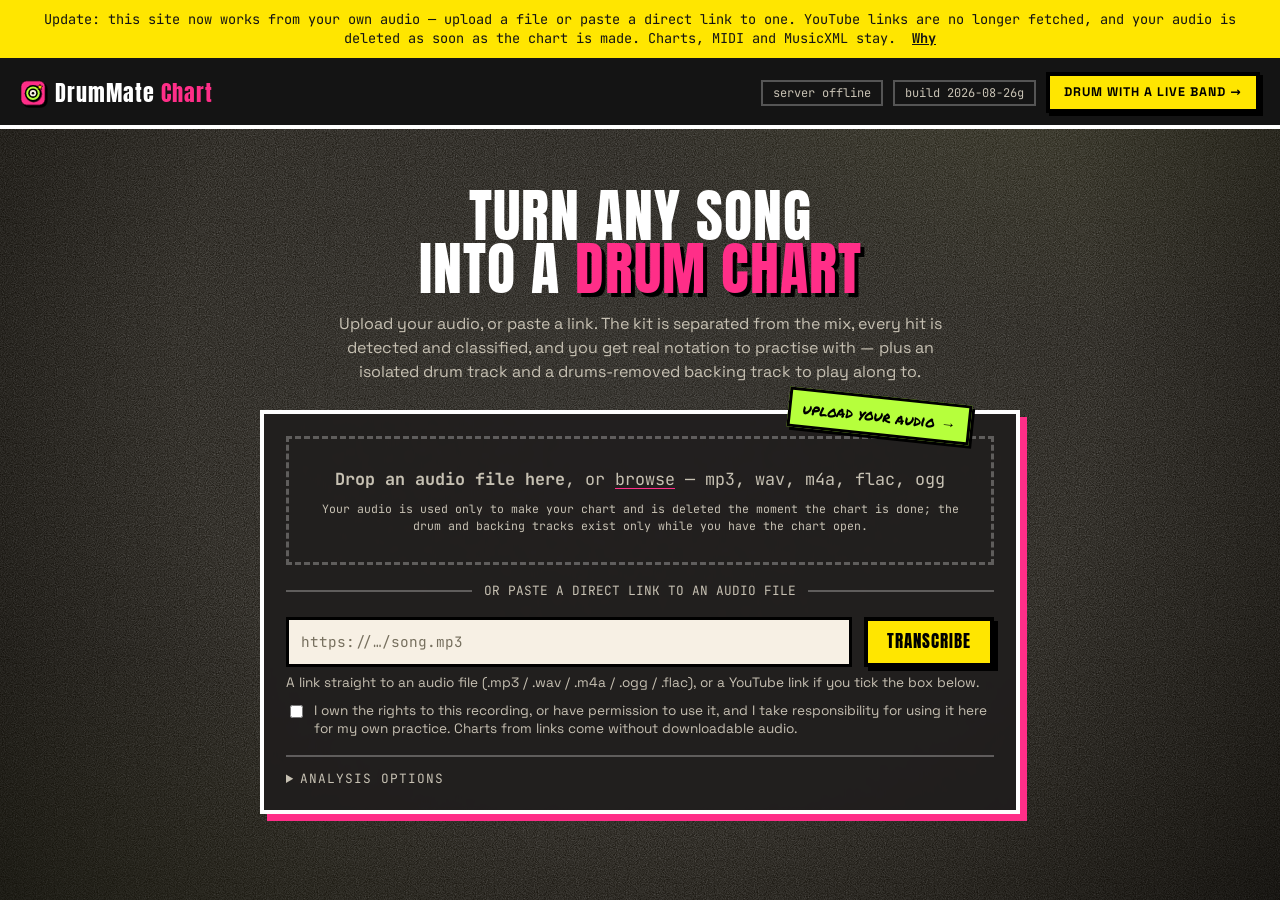
==== frontend/index.html @ 7ae33050 "YouTube links behind a rights statement (recorded on the job); link charts remain chart-only, delete" ====
<!doctype html>
<html lang="en">
<head>
<meta charset="utf-8">
<meta name="viewport" content="width=device-width, initial-scale=1">
<title>DrumMate Chart</title>
<link rel="stylesheet" href="fonts.css">
<link rel="stylesheet" href="style.css">
<link rel="icon" href="logo.svg" type="image/svg+xml">
</head>
<body>

<div id="notice" class="notice hidden" role="status"><span id="notice-text"></span> <a id="notice-link" class="hidden" href="#"></a></div>
<header class="topbar">
  <a class="brand" href="https://drummate.app/?utm_source=chart&utm_medium=app&utm_campaign=brand" target="_blank" rel="noopener" title="DrumMate — you drum, the band follows">
    <img src="logo.svg" alt="" class="logo"><span>DrumMate <em>Chart</em></span></a>
  <div class="topbar-right">
    <span id="engine" class="pill pill-muted" title="Separation engine">checking…</span>
    <span id="build" class="pill pill-muted" title="App build"></span>
    <button id="btn-new" class="ghost hidden">New transcription</button>
    <a class="nav-cta" href="https://drummate.app/?utm_source=chart&utm_medium=app&utm_campaign=nav" target="_blank" rel="noopener">Drum with a live band &rarr;</a>
  </div>
</header>

<!-- ─── setup ─────────────────────────────────────────────────────────── -->
<section id="view-setup" class="view">
  <div class="hero">
    <h1>Turn any song<br>into a <span class="hl">drum chart</span></h1>
    <p class="sub">Upload your audio, or paste a link. The kit is separated from the mix, every hit is
       detected and classified, and you get real notation to practise with — plus an
       isolated drum track and a drums-removed backing track to play along to.</p>
  </div>

  <div class="card">
    <span class="sticker">upload your audio &rarr;</span>
    <label class="filedrop filedrop-main" id="filedrop">
      <input id="file" type="file" accept="audio/*,video/*" hidden>
      <span><b>Drop an audio file here</b>, or <u>browse</u> &mdash; mp3, wav, m4a, flac, ogg</span>
      <small class="muted">Your audio is used only to make your chart and is deleted the moment the chart is done; the drum and backing tracks exist only while you have the chart open.</small>
    </label>

    <div class="or"><span>or paste a direct link to an audio file</span></div>
    <div class="row" id="link-row">
      <input id="url" type="url" spellcheck="false"
             placeholder="https://…/song.mp3" autocomplete="off">
      <button id="btn-go" class="primary">Transcribe</button>
    </div>
    <p class="small muted" id="link-note">A link straight to an audio file (.mp3 / .wav / .m4a / .ogg / .flac), or a YouTube link if you tick the box below.</p>
    <label class="rights small" id="rights-row"><input type="checkbox" id="rights"> I own the rights to this recording, or have permission to use it, and I take responsibility for using it here for my own practice. Charts from links come without downloadable audio.</label>

    <details class="opts">
      <summary>Analysis options</summary>
      <div class="grid">
        <label>Start <input id="opt-start" type="text" placeholder="0:00" inputmode="numeric"></label>
        <label>End <input id="opt-end" type="text" placeholder="e.g. 1:30"></label>
        <label>Time signature
          <select id="opt-meter">
            <option value="4">4/4</option><option value="3">3/4</option>
            <option value="2">2/4</option><option value="5">5/4</option>
            <option value="6">6/4</option><option value="7">7/4</option>
          </select>
        </label>
        <label>Tempo <input id="opt-tempo" type="number" min="30" max="300" placeholder="auto"></label>
        <label>Finest note
          <select id="opt-subdiv">
            <option value="2">8th notes</option>
            <option value="4" selected>16th notes</option>
            <option value="8">32nd notes</option>
          </select>
        </label>
        <label>Sensitivity
          <input id="opt-sens" type="range" min="0.4" max="2" step="0.1" value="1">
          <output id="opt-sens-out">1.0</output>
        </label>
        <label>Hit detection
          <select id="opt-detector">
            <option value="auto" selected>Neural kit split (accurate, slower)</option>
            <option value="spectral">Fast spectral</option>
          </select>
        </label>
        <label>Timing grid
          <select id="opt-grid">
            <option value="auto" selected>Follow the performance</option>
            <option value="lock">Lock to steady BPM</option>
          </select>
        </label>
        <label>Drum separation
          <select id="opt-sep">
            <option value="htdemucs" selected>Demucs (recommended)</option>
            <option value="htdemucs_ft">Demucs fine-tuned (best \u2014 ~4\u00d7 slower)</option>
            <option value="hpss">Fast (percussive filter)</option>
            <option value="none">None (already drums only)</option>
          </select>
        </label>
        <label class="check"><input id="opt-toms" type="checkbox" checked> Detect toms</label>
        <label class="check"><input id="opt-cym" type="checkbox" checked> Tell cymbals apart</label>
        <label class="check"><input id="opt-triplets" type="checkbox" checked> Allow triplets</label>
        <label class="check"><input id="opt-swing" type="checkbox" checked> Detect swing</label>
      </div>
    </details>
    <p id="setup-error" class="error hidden"></p>
  </div>
</section>

<!-- ─── progress ──────────────────────────────────────────────────────── -->
<section id="view-progress" class="view hidden">
  <div class="card progress-card">
    <h2 id="prog-title">Working on it</h2>
    <div class="bar"><div id="prog-fill"></div></div>
    <div class="prog-meta"><span><span class="beat"></span><span id="prog-pct">0%</span></span><span id="prog-elapsed">0:00 elapsed</span></div>
    <p id="prog-msg" class="muted">Starting…</p>
    <ol id="prog-steps" class="steps">
      <li data-at="0.10">Fetch the audio</li>
      <li data-at="0.45">Separate the drums from the mix</li>
      <li data-at="0.56">Find the tempo and the beat</li>
      <li data-at="0.79">Detect and identify every hit</li>
      <li data-at="0.92">Quantise and engrave the chart</li>
    </ol>
    <button id="btn-cancel" class="ghost">Cancel</button>
  </div>

  <aside class="wait-ad" id="wait-ad" aria-label="While you wait">
    <span class="wait-ad-tag">meanwhile&hellip;</span>
    <div class="wait-ad-body">
      <div class="wait-ad-screen">
        <video id="wait-ad-video" loop playsinline preload="none" aria-label="DrumMate demo reel"></video>
        <button id="wait-ad-mute" class="wait-ad-mute" type="button" aria-pressed="false" title="Toggle sound">&#128266; sound on</button>
      </div>
      <div class="wait-ad-copy">
        <div class="wait-ad-kicker">Meet DrumMate</div>
        <h3 id="wait-ad-title">You drum, the band follows.</h3>
        <p id="wait-ad-text">A live band for your electronic kit that locks to <em>you</em> &mdash; speed up, slow down, drop a fill, and it stays right with you.</p>
        <a class="primary wait-ad-btn" href="https://drummate.app/?utm_source=chart&utm_medium=app&utm_campaign=wait-ad" target="_blank" rel="noopener">Drum with a live band &rarr;</a>
        <div class="wait-ad-dots" id="wait-ad-dots"></div>
      </div>
    </div>
  </aside>
</section>

<!-- ─── result ────────────────────────────────────────────────────────── -->
<section id="view-score" class="view hidden">
  <div class="score-head">
    <div>
      <h2 id="s-title">—</h2>
      <div class="badges">
        <span class="pill tempo-pill"><span id="s-tempo"></span>
          <button id="btn-half" class="tiny" title="Re-spell in half time">½×</button>
          <button id="btn-double" class="tiny" title="Re-spell in double time">2×</button>
          <input id="tempo-in" type="number" min="30" max="300" step="0.1" title="Set the tempo the chart is written at">
          <button id="btn-regrid" class="tiny">set</button>
        </span>
        <span class="pill" id="s-meter"></span>
        <span class="pill" id="s-swing"></span>
        <span class="pill pill-muted" id="s-kit"></span>
        <a class="pill pill-link" id="s-source" target="_blank" rel="noopener">source ↗</a>
        <span class="pill stale hidden" id="s-stale">older engine — re-transcribe for an accurate grid</span>
      </div>
    </div>
    <div class="downloads">
      <a id="dl-ch" class="ghost" download>Clone Hero</a>
      <a id="dl-midi" class="ghost" download>MIDI</a>
      <a id="dl-xml" class="ghost" download>MusicXML</a>
      <a id="dl-drums" class="ghost hidden" download>Drums only (MP3)</a>
      <a id="dl-drumless" class="ghost hidden" download>Drumless (MP3)</a>

      <button id="btn-print" class="ghost">Print</button>
    </div>
  </div>

  <div class="transport">
    <button id="btn-play" class="primary play">▶</button>
    <div class="track-select" id="track-select">
      <button data-src="youtube" class="seg">Original</button>
      <button data-src="drums" class="seg active">Drums only</button>
      <button data-src="backing" class="seg">Backing (no drums)</button>
      <button data-src="click" class="seg">Notation</button>
    </div>
    <label class="tspeed">Speed
      <input id="speed" type="range" min="0.4" max="1.25" step="0.05" value="1">
      <output id="speed-out">1.00×</output>
    </label>
    <label class="check"><input id="opt-met" type="checkbox"> Click</label>
    <label class="check" title="Play the written chart on top of the audio — mismatches become audible"><input id="opt-hear" type="checkbox"> Hear chart</label>
    <label class="check"><input id="opt-follow" type="checkbox" checked> Follow</label>
    <div class="loopbox">
      <button id="btn-loop" class="ghost small" title="Tap, then tap the first and last bar to loop">Loop</button>
      <span id="loop-label" class="muted">off</span>
      <button id="btn-loop-clear" class="ghost small">Clear</button>
    </div>
    <span id="clock" class="clock">0:00</span>
  </div>

  <div id="yt-wrap" class="yt-wrap hidden"><div id="yt-player"></div></div>
  <audio id="audio" preload="auto"></audio>

  <div class="editbar">
    <label class="check"><input id="opt-teach" type="checkbox"> <b>Teach me</b></label>
    <label class="check"><input id="opt-simple" type="checkbox"> <b>Simple</b></label>
    <label class="check"><input id="opt-key" type="checkbox" checked> Key</label>
    <label class="tspeed">Detail
      <input id="detail" type="range" min="30" max="100" step="5" value="100">
      <output id="detail-out">100%</output>
    </label>
    <span id="bar-count" class="pill pill-muted"></span>
    <label class="check"><input id="opt-edit" type="checkbox"> Edit mode</label>
    <div id="palette" class="palette hidden"></div>
    <span class="muted small" id="edit-hint"></span>
  </div>

  <div id="lesson" class="lesson hidden"></div>

  <div id="score" class="score"></div>
  <aside class="promo">
    <div class="promo-text">
      <b>Got the groove? Now drum with a band.</b>
      <span>DrumMate turns your electronic kit into a live band that follows <em>you</em> &mdash; speed up, slow down, drop a fill, the band stays with you.</span>
    </div>
    <a class="primary promo-btn" href="https://drummate.app/?utm_source=chart&utm_medium=app&utm_campaign=chart-footer" target="_blank" rel="noopener">Try DrumMate &rarr;</a>
  </aside>
  <p class="footnote muted small"><a href="terms.html">Terms &amp; takedown</a> &middot; 
    <b>Loop:</b> press <b>Loop</b>, then tap the first bar and the last bar (works with a
    mouse or a finger). Shortcut: click a bar, then shift-click the last one. The looped
    bars turn yellow. <b>Simple</b> reduces the
    chart to a plain kick / snare / hi-hat groove on an 8th-note grid — ideal for learning
    the song before tackling the full part. <b>Detail</b> hides the quietest hits when a
    chart comes out too busy. Both change what you see and print, not the MIDI. Automatic transcription is a starting point: turn on Edit mode to fix
    anything it misheard.
  </p>
</section>

<script src="vendor/vexflow.js"></script>
<script src="app.js"></script>
</body>
</html>
---- frontend/fonts.css ----
/* Anton 400 latin-ext */
@font-face {
  font-family: 'Anton';
  font-style: normal;
  font-weight: 400;
  font-display: swap;
  src: url(fonts/Anton-400-latin-ext.woff2) format('woff2');
  unicode-range: U+0100-02BA, U+02BD-02C5, U+02C7-02CC, U+02CE-02D7, U+02DD-02FF, U+0304, U+0308, U+0329, U+1D00-1DBF, U+1E00-1E9F, U+1EF2-1EFF, U+2020, U+20A0-20AB, U+20AD-20C0, U+2113, U+2C60-2C7F, U+A720-A7FF;
}
/* Anton 400 latin */
@font-face {
  font-family: 'Anton';
  font-style: normal;
  font-weight: 400;
  font-display: swap;
  src: url(fonts/Anton-400-latin.woff2) format('woff2');
  unicode-range: U+0000-00FF, U+0131, U+0152-0153, U+02BB-02BC, U+02C6, U+02DA, U+02DC, U+0304, U+0308, U+0329, U+2000-206F, U+20AC, U+2122, U+2191, U+2193, U+2212, U+2215, U+FEFF, U+FFFD;
}
/* JetBrainsMono 400 latin */
@font-face {
  font-family: 'JetBrains Mono';
  font-style: normal;
  font-weight: 400;
  font-display: swap;
  src: url(fonts/JetBrainsMono-400-latin.woff2) format('woff2');
  unicode-range: U+0000-00FF, U+0131, U+0152-0153, U+02BB-02BC, U+02C6, U+02DA, U+02DC, U+0304, U+0308, U+0329, U+2000-206F, U+20AC, U+2122, U+2191, U+2193, U+2212, U+2215, U+FEFF, U+FFFD;
}
/* JetBrainsMono 700 latin */
@font-face {
  font-family: 'JetBrains Mono';
  font-style: normal;
  font-weight: 700;
  font-display: swap;
  src: url(fonts/JetBrainsMono-700-latin.woff2) format('woff2');
  unicode-range: U+0000-00FF, U+0131, U+0152-0153, U+02BB-02BC, U+02C6, U+02DA, U+02DC, U+0304, U+0308, U+0329, U+2000-206F, U+20AC, U+2122, U+2191, U+2193, U+2212, U+2215, U+FEFF, U+FFFD;
}
/* PermanentMarker 400 latin */
@font-face {
  font-family: 'Permanent Marker';
  font-style: normal;
  font-weight: 400;
  font-display: swap;
  src: url(fonts/PermanentMarker-400-latin.woff2) format('woff2');
  unicode-range: U+0000-00FF, U+0131, U+0152-0153, U+02BB-02BC, U+02C6, U+02DA, U+02DC, U+0304, U+0308, U+0329, U+2000-206F, U+20AC, U+2122, U+2191, U+2193, U+2212, U+2215, U+FEFF, U+FFFD;
}
/* SpaceGrotesk 400 latin-ext */
@font-face {
  font-family: 'Space Grotesk';
  font-style: normal;
  font-weight: 400;
  font-display: swap;
  src: url(fonts/SpaceGrotesk-400-latin-ext.woff2) format('woff2');
  unicode-range: U+0100-02BA, U+02BD-02C5, U+02C7-02CC, U+02CE-02D7, U+02DD-02FF, U+0304, U+0308, U+0329, U+1D00-1DBF, U+1E00-1E9F, U+1EF2-1EFF, U+2020, U+20A0-20AB, U+20AD-20C0, U+2113, U+2C60-2C7F, U+A720-A7FF;
}
/* SpaceGrotesk 400 latin */
@font-face {
  font-family: 'Space Grotesk';
  font-style: normal;
  font-weight: 400;
  font-display: swap;
  src: url(fonts/SpaceGrotesk-400-latin.woff2) format('woff2');
  unicode-range: U+0000-00FF, U+0131, U+0152-0153, U+02BB-02BC, U+02C6, U+02DA, U+02DC, U+0304, U+0308, U+0329, U+2000-206F, U+20AC, U+2122, U+2191, U+2193, U+2212, U+2215, U+FEFF, U+FFFD;
}
/* SpaceGrotesk 500 latin */
@font-face {
  font-family: 'Space Grotesk';
  font-style: normal;
  font-weight: 500;
  font-display: swap;
  src: url(fonts/SpaceGrotesk-500-latin.woff2) format('woff2');
  unicode-range: U+0000-00FF, U+0131, U+0152-0153, U+02BB-02BC, U+02C6, U+02DA, U+02DC, U+0304, U+0308, U+0329, U+2000-206F, U+20AC, U+2122, U+2191, U+2193, U+2212, U+2215, U+FEFF, U+FFFD;
}
/* SpaceGrotesk 700 latin */
@font-face {
  font-family: 'Space Grotesk';
  font-style: normal;
  font-weight: 700;
  font-display: swap;
  src: url(fonts/SpaceGrotesk-700-latin.woff2) format('woff2');
  unicode-range: U+0000-00FF, U+0131, U+0152-0153, U+02BB-02BC, U+02C6, U+02DA, U+02DC, U+0304, U+0308, U+0329, U+2000-206F, U+20AC, U+2122, U+2191, U+2193, U+2212, U+2215, U+FEFF, U+FFFD;
}
---- frontend/style.css ----
/* ============================================================
   DRUMMATE CHART — retro pop-punk neubrutalism (family skin)
   ============================================================ */
:root{
  --bg:     #141414;
  --panel:  rgba(31,29,28,.86);
  --paper:  #f7f0e4;
  --ink:    #000;
  --pink:   #ff2e88;
  --yellow: #ffe600;
  --red:    #ff2b2b;
  --lime:   #b6ff3c;
  --white:  #ffffff;
  --muted:  #c7c1b3;
  --line:   rgba(255,255,255,.28);

  --border:    4px solid #000;
  --border-w:  4px solid var(--white);
  --border-w2: 2px solid var(--white);
  --shadow:       7px 7px 0 #000;
  --shadow-pink:  7px 7px 0 var(--pink);
  --shadow-sm:    4px 4px 0 #000;
  --shadow-xs:    3px 3px 0 #000;

  --f-display: "Anton", Impact, sans-serif;
  --f-marker:  "Permanent Marker", cursive;
  --f-body:    "Space Grotesk", system-ui, sans-serif;
  --f-mono:    "JetBrains Mono", monospace;
}
*{box-sizing:border-box}
html,body{margin:0;padding:0}
body{
  position:relative;
  background:var(--bg); color:var(--white);
  font:15px/1.5 var(--f-body);
  -webkit-font-smoothing:antialiased;
  overflow-x:hidden;
}
/* dirty concrete backdrop + film grain, straight from the mothership */
body::before{
  content:""; position:fixed; inset:-10%; z-index:-2;
  background:
    radial-gradient(58% 55% at 80% 6%,  rgba(150,160,70,.16), transparent 60%),
    radial-gradient(55% 50% at 10% 98%, rgba(110,120,50,.12), transparent 60%),
    radial-gradient(120% 120% at 50% 45%, #1c1913 0%, #141008 45%, #080705 100%);
}
body::after{
  content:""; position:fixed; inset:0; z-index:-2; pointer-events:none;
  background-image:
    radial-gradient(circle at 50% 40%, transparent 55%, rgba(0,0,0,.55) 100%),
    url("data:image/svg+xml,%3Csvg xmlns='http://www.w3.org/2000/svg' width='220' height='220'%3E%3Cfilter id='n'%3E%3CfeTurbulence type='fractalNoise' baseFrequency='0.9' numOctaves='3' stitchTiles='stitch'/%3E%3CfeColorMatrix type='saturate' values='0'/%3E%3C/filter%3E%3Crect width='100%25' height='100%25' filter='url(%23n)' opacity='0.5'/%3E%3C/svg%3E");
  background-size:100% 100%, 220px 220px;
  opacity:.75;
}
.hidden{display:none !important}
h1,h2{margin:0 0 .3em}
h1{
  font-family:var(--f-display); font-weight:400;
  font-size:clamp(2.2rem,6vw,3.6rem);
  line-height:.92; letter-spacing:1px; text-transform:uppercase;
}
h1 .hl{color:var(--pink); text-shadow:4px 4px 0 #000}
h2{font-family:var(--f-display); font-weight:400; font-size:1.5rem; letter-spacing:1px; text-transform:uppercase}
.muted{color:var(--muted)} .small{font-size:.85rem}
u{text-decoration-color:var(--pink); text-underline-offset:3px}
::selection{background:var(--pink); color:#fff}

/* ── nav ────────────────────────────────────────────────── */
.topbar{
  display:flex; align-items:center; justify-content:space-between;
  padding:.7rem 1.25rem; position:sticky; top:0; z-index:60;
  background:var(--bg); border-bottom:var(--border-w);
}
.brand{display:flex; align-items:center; gap:.6rem; text-decoration:none; color:inherit}
.brand:hover em{text-decoration:underline; text-decoration-thickness:3px}
.brand .logo{width:1.6rem; height:1.6rem; display:block; filter:drop-shadow(2px 2px 0 #000)}
.brand span{font-family:var(--f-display); font-size:1.4rem; letter-spacing:1px}
.brand em{color:var(--pink); font-style:normal}
.topbar-right{display:flex; align-items:center; gap:10px}

.nav-cta{background:var(--yellow); color:#000; border:var(--border); box-shadow:var(--shadow-xs);
  padding:.45rem .9rem; font-weight:700; text-transform:uppercase; font-size:.78rem; letter-spacing:1px;
  text-decoration:none; white-space:nowrap; transition:transform .1s, box-shadow .1s}
.nav-cta:hover{transform:translate(-2px,-2px); box-shadow:6px 6px 0 #000}
.promo{display:flex; align-items:center; justify-content:space-between; gap:16px; flex-wrap:wrap;
  margin:22px 0 6px; padding:16px 18px; background:var(--panel); border:var(--border-w); box-shadow:var(--shadow-pink)}
.promo-text{display:flex; flex-direction:column; gap:3px}
.promo-text b{font-family:var(--f-display); font-weight:400; font-size:1.25rem; letter-spacing:1px; text-transform:uppercase}
.promo-text span{color:var(--muted)} .promo-text em{color:var(--pink); font-style:normal}
.promo-btn{text-decoration:none; display:inline-block}
@media (max-width:720px){ .nav-cta{display:none} }
@media print{ .promo,.nav-cta{display:none !important} }

/* ── controls ───────────────────────────────────────────── */
button,.ghost,select,input,a.ghost{font:inherit; color:inherit}
button{cursor:pointer; border:3px solid #000; background:var(--white); color:#000;
  box-shadow:var(--shadow-xs); padding:8px 14px; border-radius:0;
  font-family:var(--f-body); font-weight:700;
  transition:transform .08s, box-shadow .08s}
button:hover{transform:translate(-2px,-2px); box-shadow:5px 5px 0 #000}
button:active{transform:translate(2px,2px); box-shadow:1px 1px 0 #000}
button:disabled{opacity:.45; cursor:not-allowed; transform:none; box-shadow:var(--shadow-xs)}
.primary{
  background:var(--yellow); color:#000; border:var(--border); box-shadow:var(--shadow-sm);
  font-family:var(--f-display); font-weight:400; letter-spacing:1px;
  text-transform:uppercase; font-size:1.05rem; padding:.55rem 1.2rem;
}
.primary:hover{transform:translate(-3px,-3px); box-shadow:7px 7px 0 #000}
.ghost{
  background:transparent; color:var(--white); text-decoration:none;
  display:inline-flex; align-items:center; padding:7px 12px;
  border:var(--border-w2); box-shadow:none; font-weight:700;
  text-transform:uppercase; font-size:.8rem; letter-spacing:1px;
}
.ghost:hover{background:var(--pink); border-color:var(--pink); color:#fff; transform:none; box-shadow:var(--shadow-xs)}
.ghost.small{padding:4px 9px; font-size:.72rem}
input[type=text],input[type=url],input[type=number],select{
  background:var(--paper); border:3px solid #000; color:#000;
  border-radius:0; padding:10px 12px; width:100%;
  font-family:var(--f-mono); font-size:.9rem;
}
input:focus,select:focus{outline:3px solid var(--pink); outline-offset:0}
input::placeholder{color:#77705f}
input[type=range]{accent-color:var(--pink); width:100%}
.check{display:flex; align-items:center; gap:7px; white-space:nowrap}
.check input{accent-color:var(--pink); width:auto; transform:scale(1.15)}

/* ── layout ─────────────────────────────────────────────── */
.view{max-width:1180px; margin:0 auto; padding:26px 18px 60px}
.hero{text-align:center; margin:34px 0 26px}
.hero .sub{max-width:640px; margin:.8rem auto 0; color:var(--muted); font-size:1rem}
.card{
  position:relative;
  background:var(--panel); border:var(--border-w); box-shadow:var(--shadow-pink);
  backdrop-filter:blur(3px); -webkit-backdrop-filter:blur(3px);
  padding:22px; max-width:760px; margin:0 auto;
}
.card .sticker{
  position:absolute; top:-1.1rem; right:6%; transform:rotate(6deg);
  font-family:var(--f-marker); font-size:.95rem; color:#000;
  background:var(--lime); border:3px solid #000; box-shadow:var(--shadow-xs);
  padding:.35rem .7rem; pointer-events:none;
}
.row{display:flex; gap:12px}
.row input{flex:1}
.or{display:flex; align-items:center; gap:12px; margin:16px 0;
  color:var(--muted); font-family:var(--f-mono); font-size:.8rem; text-transform:uppercase}
.or::before,.or::after{content:""; flex:1; height:2px; background:var(--line)}
.filedrop{display:block; text-align:center; padding:20px; border:3px dashed var(--line);
  color:var(--muted); cursor:pointer; font-family:var(--f-mono); font-size:.85rem}
.filedrop:hover,.filedrop.drag{border-color:var(--pink); color:var(--white); border-style:solid}
.opts{margin-top:16px; border-top:2px solid var(--line); padding-top:12px}
.opts summary{cursor:pointer; color:var(--muted); font-family:var(--f-mono);
  text-transform:uppercase; font-size:.8rem; letter-spacing:1px}
.grid{display:grid; grid-template-columns:repeat(auto-fit,minmax(180px,1fr));
  gap:12px; margin-top:14px}
.grid label{display:flex; flex-direction:column; gap:5px; font-size:.8rem;
  color:var(--muted); font-family:var(--f-mono); text-transform:uppercase}
.grid label.check{flex-direction:row; align-items:center}
.error{color:var(--red); font-weight:700; margin:14px 0 0}

/* ── progress ───────────────────────────────────────────── */
.progress-card{max-width:560px; text-align:center}
.bar{height:18px; background:#000; border:3px solid #000; overflow:hidden; margin:16px 0 10px}
#prog-fill{height:100%; width:0; background:var(--yellow);
  background-image:repeating-linear-gradient(-45deg, transparent 0 10px, rgba(0,0,0,.15) 10px 20px);
  background-size:28px 28px; animation:barber 1.1s linear infinite;
  transition:width .6s ease}
@keyframes barber{ from{background-position:0 0} to{background-position:28px 0} }
.prog-meta{display:flex; justify-content:space-between; font-family:var(--f-mono); font-size:.75rem; color:var(--muted); margin-top:-4px}
.prog-meta .beat{display:inline-block; width:.55em; height:.55em; border-radius:50%; background:var(--lime); margin-right:.4em; animation:pulse 1s ease-in-out infinite}
@keyframes pulse{ 0%,100%{opacity:.25} 50%{opacity:1} }
#prog-msg{font-family:var(--f-mono)}
.steps{list-style:none; padding:0; margin:18px 0; text-align:left;
  font-family:var(--f-mono); font-size:.85rem}
.steps li{padding:6px 0 6px 26px; position:relative; color:var(--muted)}
.steps li::before{content:"○"; position:absolute; left:6px}
.steps li.done{color:var(--white)} .steps li.done::before{content:"●"; color:var(--lime)}
.steps li.active{color:var(--pink)} .steps li.active::before{content:"◐"; color:var(--pink)}

.wait-ad{position:relative; max-width:760px; margin:26px auto 0; background:var(--panel);
  border:var(--border-w); box-shadow:var(--shadow-pink); padding:18px 20px 16px;
  backdrop-filter:blur(3px); -webkit-backdrop-filter:blur(3px)}
.wait-ad-tag{position:absolute; top:-1rem; left:5%; transform:rotate(-4deg);
  font-family:var(--f-marker); font-size:.95rem; color:#000; background:var(--yellow);
  border:3px solid #000; box-shadow:var(--shadow-xs); padding:.3rem .7rem}
.wait-ad-body{display:flex; gap:18px; align-items:center; flex-wrap:wrap}
.wait-ad-screen{position:relative; width:280px; max-width:100%}
.wait-ad-screen video{width:100%; max-width:100%; aspect-ratio:16/9; background:#000;
  border:3px solid #000; box-shadow:var(--shadow-xs); flex:none}
.wait-ad-copy{flex:1; min-width:260px}
.wait-ad-kicker{font-family:var(--f-mono); font-size:.72rem; text-transform:uppercase; letter-spacing:.1em; color:var(--pink)}
.wait-ad h3{margin:.15rem 0 .35rem; font-family:var(--f-display); font-weight:400; font-size:1.55rem;
  letter-spacing:1px; text-transform:uppercase; line-height:1; min-height:2.1em}
.wait-ad p{margin:0 0 .8rem; color:var(--muted); min-height:3.1em}
.wait-ad p em{color:var(--white); font-style:normal}
.wait-ad-btn{text-decoration:none; display:inline-block}
.wait-ad-dots{margin-top:10px; display:flex; gap:6px}
.wait-ad-dots i{width:8px; height:8px; background:var(--line); display:inline-block}
.wait-ad-dots i.on{background:var(--pink)}
.wait-ad-mute{position:absolute; right:6px; bottom:6px; padding:3px 8px; font-family:var(--f-mono); font-size:.68rem;
  text-transform:uppercase; letter-spacing:.06em; background:var(--yellow); color:#141414; border:2px solid #141414;
  box-shadow:2px 2px 0 #141414; cursor:pointer}
.wait-ad-mute[aria-pressed="true"]{background:var(--panel); color:var(--white); border-color:var(--white); box-shadow:2px 2px 0 var(--white)}
@media print{ .wait-ad{display:none} }

/* ── score header ───────────────────────────────────────── */
.score-head{display:flex; justify-content:space-between; align-items:flex-start;
  gap:16px; flex-wrap:wrap; margin-bottom:14px}
.score-head h2{font-size:1.8rem; text-shadow:3px 3px 0 var(--pink)}
.badges{display:flex; gap:7px; flex-wrap:wrap; margin-top:6px}
.pill{background:transparent; border:var(--border-w2); color:var(--white);
  padding:2px 10px; font-family:var(--f-mono); font-size:.75rem}
.pill-muted{color:var(--muted); border-color:var(--line)}
.pill.stale{background:var(--red); border-color:var(--red); color:#fff}
.pill-link{text-decoration:none}
.tempo-pill{display:inline-flex; align-items:center; gap:5px; padding-right:4px}
.tempo-pill .tiny{padding:0 6px; font-size:.7rem; box-shadow:none; border-width:2px; line-height:1.4}
.tempo-pill input{width:4.6em; padding:1px 4px; font-size:.7rem; border-width:2px; background:#fff}
.pill-link:hover{background:var(--pink); border-color:var(--pink); color:#fff}
.downloads{display:flex; gap:8px}

/* ── transport ──────────────────────────────────────────── */
.transport{display:flex; align-items:center; gap:14px; flex-wrap:wrap;
  background:var(--panel); border:var(--border-w); box-shadow:var(--shadow-sm);
  backdrop-filter:blur(3px); -webkit-backdrop-filter:blur(3px);
  padding:11px 14px; position:sticky; top:66px; z-index:30}
.play{width:52px; height:44px; font-size:1.1rem; padding:0; display:grid; place-items:center;
  background:var(--pink); color:#fff; border:var(--border); box-shadow:var(--shadow-xs)}
.track-select{display:flex; border:3px solid #000; box-shadow:var(--shadow-xs); background:var(--paper)}
.seg{border:0; border-radius:0; box-shadow:none; background:transparent; padding:8px 12px;
  font-size:.78rem; font-weight:700; text-transform:uppercase; letter-spacing:.5px;
  color:#000; border-right:2px solid #000}
.seg:hover{transform:none; box-shadow:none; background:#e8e0cf}
.seg:last-child{border-right:0}
.seg.active{background:var(--pink); color:#fff}
.seg:disabled{opacity:.35}
.tspeed{display:flex; align-items:center; gap:8px; font-size:.8rem;
  font-family:var(--f-mono); color:var(--muted); min-width:190px}
.tspeed input{width:110px}
.loopbox{display:flex; align-items:center; gap:8px; font-size:.8rem; font-family:var(--f-mono)}
.clock{margin-left:auto; font-family:var(--f-mono); font-variant-numeric:tabular-nums; color:var(--muted)}
.yt-wrap{margin:12px 0; border:var(--border-w); box-shadow:var(--shadow-sm); overflow:hidden; max-width:520px}
.yt-wrap iframe{display:block; width:100%; aspect-ratio:16/9; border:0}

/* ── edit bar ───────────────────────────────────────────── */
.editbar{display:flex; align-items:center; gap:14px; flex-wrap:wrap; margin:16px 0 6px;
  font-family:var(--f-mono); font-size:.85rem}
.editbar > .check{font-weight:700}
.palette{display:flex; gap:6px; flex-wrap:wrap}
.palette button{padding:4px 11px; font-size:.75rem; font-family:var(--f-mono);
  background:var(--paper); border:2px solid #000; box-shadow:2px 2px 0 #000}
.palette button.active{background:var(--yellow); font-weight:700}

/* ── teach mode ─────────────────────────────────────────── */
.lesson{position:relative; background:var(--paper); border:var(--border);
  box-shadow:var(--shadow-pink); color:var(--ink); padding:18px 20px 16px; margin:0 0 18px}
.lesson::before{content:"TEACH"; position:absolute; top:-1rem; left:5%;
  transform:rotate(-5deg); font-family:var(--f-marker); font-size:.95rem;
  color:#000; background:var(--yellow); border:3px solid #000;
  box-shadow:var(--shadow-xs); padding:.3rem .7rem}
.lesson h3{margin:0 0 .2rem; font-family:var(--f-display); font-weight:400;
  letter-spacing:1px; text-transform:uppercase; font-size:1.15rem}
.lesson .coverage{font-family:var(--f-mono); font-size:.72rem; color:#6a6355;
  text-transform:uppercase; margin-bottom:10px}
.hand-pick{font-family:var(--f-mono); font-size:.72rem; text-transform:uppercase;
  color:#3a352b; margin:-4px 0 10px; display:flex; gap:8px; align-items:center}
.hand-pick select{width:auto; padding:2px 6px; font-size:.7rem; border-width:2px}
.lesson-steps{display:flex; flex-wrap:wrap; gap:14px; margin:8px 0 4px}
.lesson-step{box-sizing:border-box; border:2px solid #000; background:#fffdf7; box-shadow:3px 3px 0 rgba(0,0,0,.85);
  padding:8px 10px 6px}
.lesson-step .step-name{font-family:var(--f-mono); font-weight:700; font-size:.7rem;
  text-transform:uppercase; letter-spacing:.05em; margin-bottom:2px}
.lesson-step .step-hint{font-family:var(--f-mono); font-size:.65rem; color:#6a6355; margin-top:2px}
.lesson-step.playing{border-color:var(--pink); box-shadow:3px 3px 0 var(--pink)}
.step-bars{display:flex; gap:8px; align-items:flex-start}
.step-bar{position:relative}
.bar-tag{font-family:var(--f-marker); font-size:.7rem; color:#a3392c}
.playhead{position:absolute; top:16px; bottom:14px; width:2px;
  background:var(--pink); opacity:0; pointer-events:none;
  transition:opacity .15s}
.step-controls{display:flex; gap:6px; align-items:center; margin-top:4px}
.step-controls .step-play{padding:2px 12px; font-size:.85rem;
  background:var(--pink); color:#fff; border:2px solid #000; box-shadow:2px 2px 0 #000}
.step-controls select{width:auto; padding:3px 6px; font-size:.7rem; border-width:2px}
.coach{margin-top:6px; border-top:2px dashed rgba(0,0,0,.3); padding-top:5px;
  display:grid; grid-template-columns:auto 1fr; gap:0 10px; align-items:center;
  font-family:var(--f-mono); min-height:46px}
.coach-count{grid-row:1/3; font-family:var(--f-display); font-size:1.9rem;
  line-height:1; color:var(--pink); min-width:1.6em; text-align:center}
.coach-now{font-weight:700; font-size:.8rem; letter-spacing:.02em;
  white-space:nowrap; overflow:hidden; text-overflow:ellipsis; height:1.25em}
.coach-next{font-size:.65rem; color:#6a6355;
  white-space:nowrap; overflow:hidden; text-overflow:ellipsis; height:1.2em}
svg .hit-now, .hit-now *{fill:#ff2e88 !important; stroke:#ff2e88 !important}
@media print{ .coach{display:none} }
.lesson-tips{margin:12px 0 0; padding:0 0 0 1.2rem; font-size:.9rem}
.lesson-tips li{margin:.3rem 0}
.lesson-tips b{background:var(--yellow); padding:0 .25em}
@media print{ .lesson::before,.step-controls,.playhead{display:none !important} }

/* ── symbol key ─────────────────────────────────────────── */
.legend{display:flex; flex-wrap:wrap; gap:0 8px; align-items:flex-end;
  padding:6px 10px 10px; margin:0 6px 12px;
  border-bottom:2px dashed rgba(0,0,0,.3)}
.key-cell{text-align:center}
.key-cell svg{display:block}
.key-label{font-family:var(--f-mono); font-size:.6rem; letter-spacing:.02em;
  color:#3a352b; margin-top:-8px; text-transform:uppercase}

/* ── the chart: zine paper ──────────────────────────────── */
.score{background:var(--paper); border:var(--border); box-shadow:var(--shadow);
  padding:16px 8px 24px; overflow-x:auto; color:var(--ink)}
.system{position:relative; margin-bottom:6px}
.score{user-select:none; -webkit-user-select:none; -webkit-touch-callout:none; touch-action:manipulation}
button,.seg,.ghost{touch-action:manipulation; -webkit-tap-highlight-color:transparent}
#btn-loop.armed{background:var(--yellow); color:#000; border-color:var(--yellow)}
.loop-box{background:rgba(255,230,0,.22); border-top:3px solid var(--yellow); border-bottom:3px solid var(--yellow)}
.chart-ph{position:absolute; width:2px; background:var(--pink); opacity:0; pointer-events:none; z-index:5}
.system svg{display:block; margin:0 auto}
.footnote{margin-top:16px; font-family:var(--f-mono); font-size:.8rem}
.footnote b{color:var(--yellow)}

@media print{
  body::before,body::after{display:none !important}
  .topbar,.transport,.editbar,.downloads,.footnote,#yt-wrap,.badges{display:none !important}
  body{background:#fff; color:#000} .view{padding:0}
  .score{background:#fff; border:0; box-shadow:none; padding:0}
  .score-head{margin-bottom:8px}
  .score-head h2{text-shadow:none}
}
@media (max-width:720px){
  .transport{position:static} .tspeed{min-width:0}
  .card .sticker{display:none}
}

/* site notice (frontend/notice.json) */
.notice{background:var(--yellow); color:#141414; border-bottom:3px solid #141414; padding:10px 16px;
  font-family:var(--f-mono); font-size:.85rem; line-height:1.4; text-align:center}
.notice a{color:#141414; font-weight:700; margin-left:8px}
.notice.hidden{display:none}
@media print{ .notice{display:none} }

/* upload-first setup card */
.filedrop-main{padding:28px 18px; font-size:1.05rem}
.filedrop-main small{display:block; margin-top:8px; font-size:.72rem}
#link-note{margin:6px 0 0}

.rights{display:flex; gap:8px; align-items:flex-start; margin:8px 0 0; color:var(--muted); line-height:1.35; cursor:pointer}
.rights input{margin-top:3px}
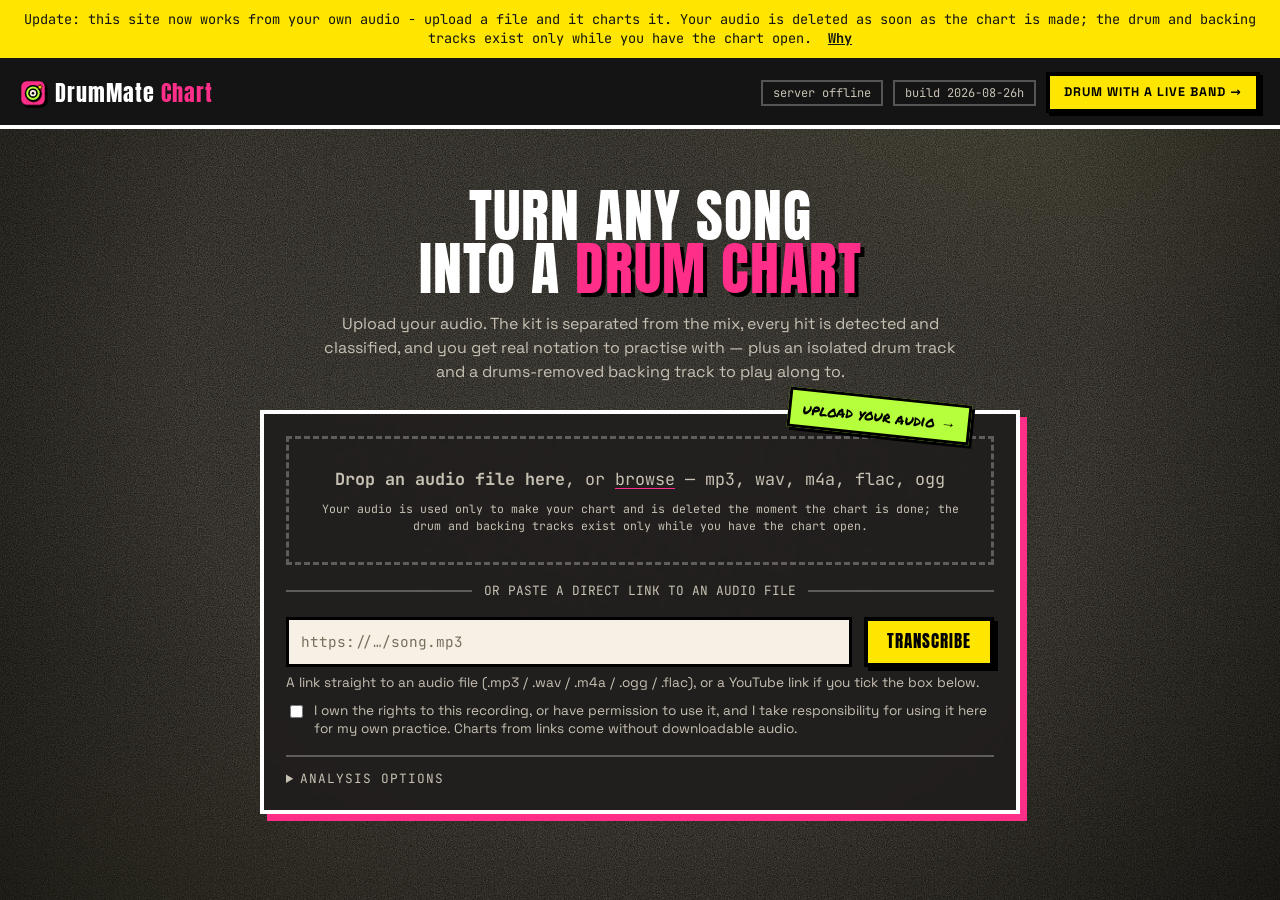
==== commit cb5f987f: "Public site is upload-only (DRUMS_LINKS=0); DrumMate attribution in MIDI/MusicXML/Clone Hero outputs" ====
--- a/frontend/index.html
+++ b/frontend/index.html
@@ -26,7 +26,7 @@
 <section id="view-setup" class="view">
   <div class="hero">
     <h1>Turn any song<br>into a <span class="hl">drum chart</span></h1>
-    <p class="sub">Upload your audio, or paste a link. The kit is separated from the mix, every hit is
+    <p class="sub">Upload your audio. The kit is separated from the mix, every hit is
        detected and classified, and you get real notation to practise with — plus an
        isolated drum track and a drums-removed backing track to play along to.</p>
   </div>
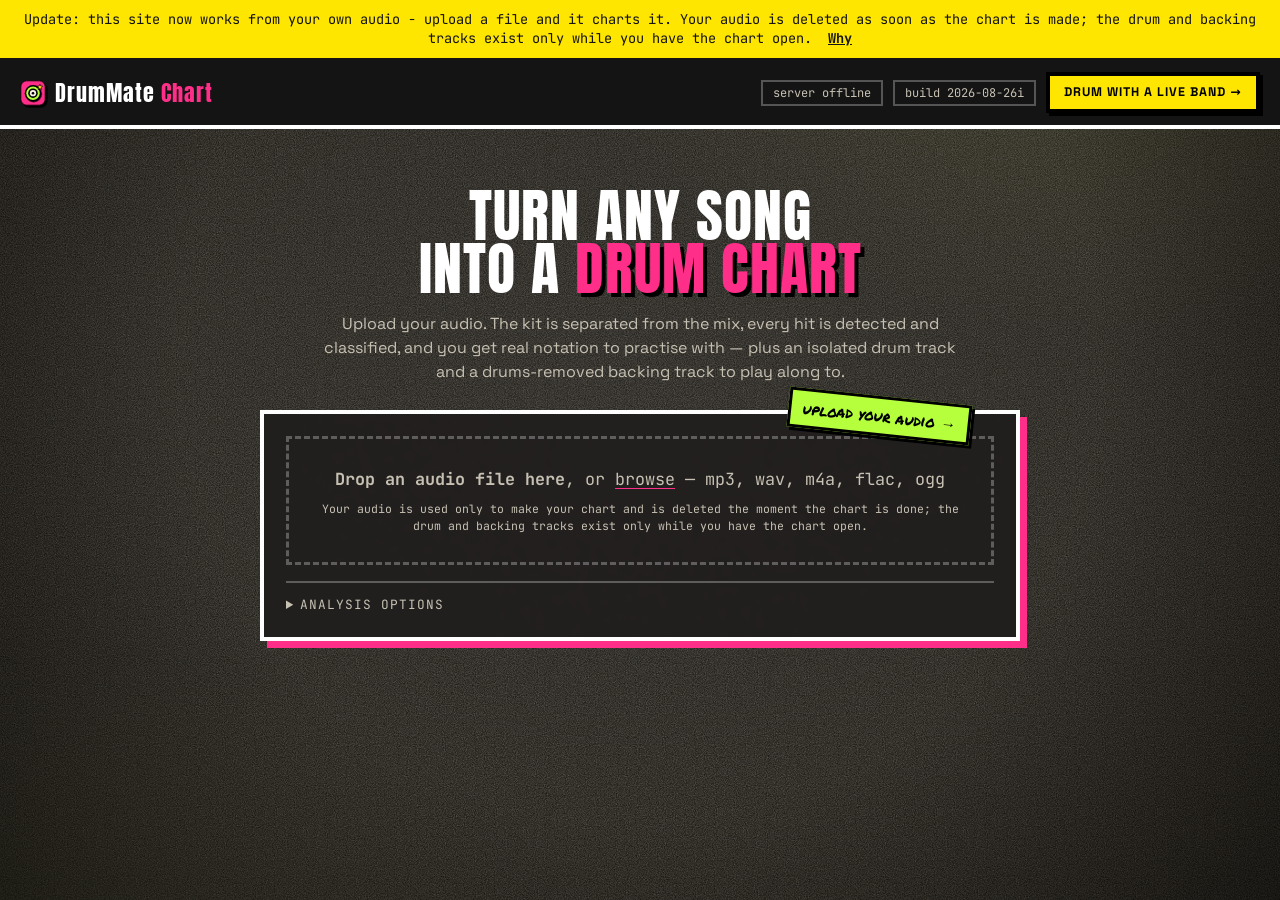
==== commit 7e28a021: "Link section hidden by default; shown only when the server allows links (no flash on upload-only)" ====
--- a/frontend/index.html
+++ b/frontend/index.html
@@ -39,14 +39,14 @@
       <small class="muted">Your audio is used only to make your chart and is deleted the moment the chart is done; the drum and backing tracks exist only while you have the chart open.</small>
     </label>
 
-    <div class="or"><span>or paste a direct link to an audio file</span></div>
-    <div class="row" id="link-row">
+    <div class="or hidden" id="link-or"><span>or paste a direct link to an audio file</span></div>
+    <div class="row hidden" id="link-row">
       <input id="url" type="url" spellcheck="false"
              placeholder="https://…/song.mp3" autocomplete="off">
       <button id="btn-go" class="primary">Transcribe</button>
     </div>
-    <p class="small muted" id="link-note">A link straight to an audio file (.mp3 / .wav / .m4a / .ogg / .flac), or a YouTube link if you tick the box below.</p>
-    <label class="rights small" id="rights-row"><input type="checkbox" id="rights"> I own the rights to this recording, or have permission to use it, and I take responsibility for using it here for my own practice. Charts from links come without downloadable audio.</label>
+    <p class="small muted hidden" id="link-note">A link straight to an audio file (.mp3 / .wav / .m4a / .ogg / .flac), or a YouTube link if you tick the box below.</p>
+    <label class="rights small hidden" id="rights-row"><input type="checkbox" id="rights"> I own the rights to this recording, or have permission to use it, and I take responsibility for using it here for my own practice. Charts from links come without downloadable audio.</label>
 
     <details class="opts">
       <summary>Analysis options</summary>
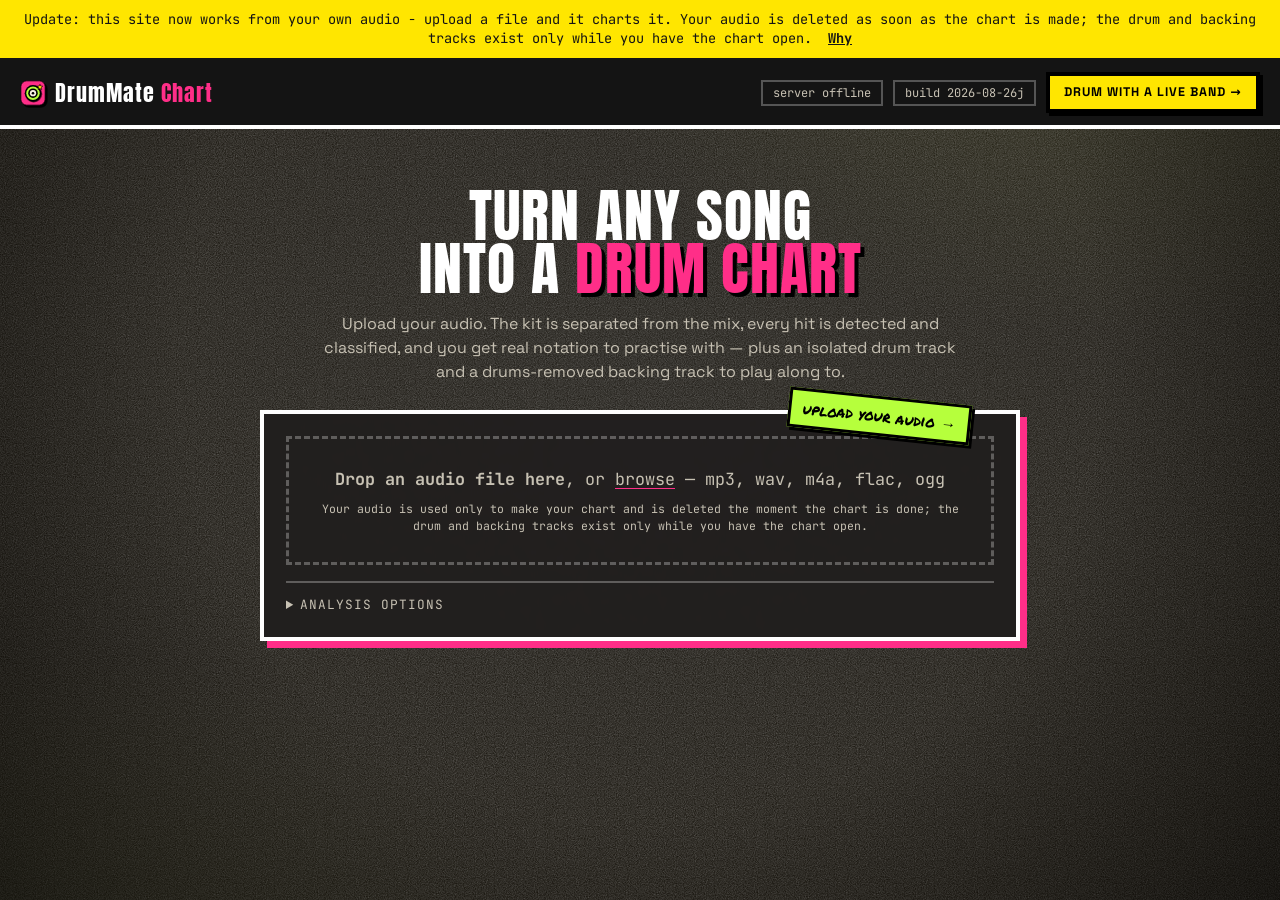
==== commit 14cd8750: "Versioned asset URLs and no-store on the app shell: Cloudflare kept serving an old app.js after depl" ====
--- a/frontend/index.html
+++ b/frontend/index.html
@@ -5,7 +5,7 @@
 <meta name="viewport" content="width=device-width, initial-scale=1">
 <title>DrumMate Chart</title>
 <link rel="stylesheet" href="fonts.css">
-<link rel="stylesheet" href="style.css">
+<link rel="stylesheet" href="style.css?v=2026-08-26j">
 <link rel="icon" href="logo.svg" type="image/svg+xml">
 </head>
 <body>
@@ -229,6 +229,6 @@
 </section>
 
 <script src="vendor/vexflow.js"></script>
-<script src="app.js"></script>
+<script src="app.js?v=2026-08-26j"></script>
 </body>
 </html>
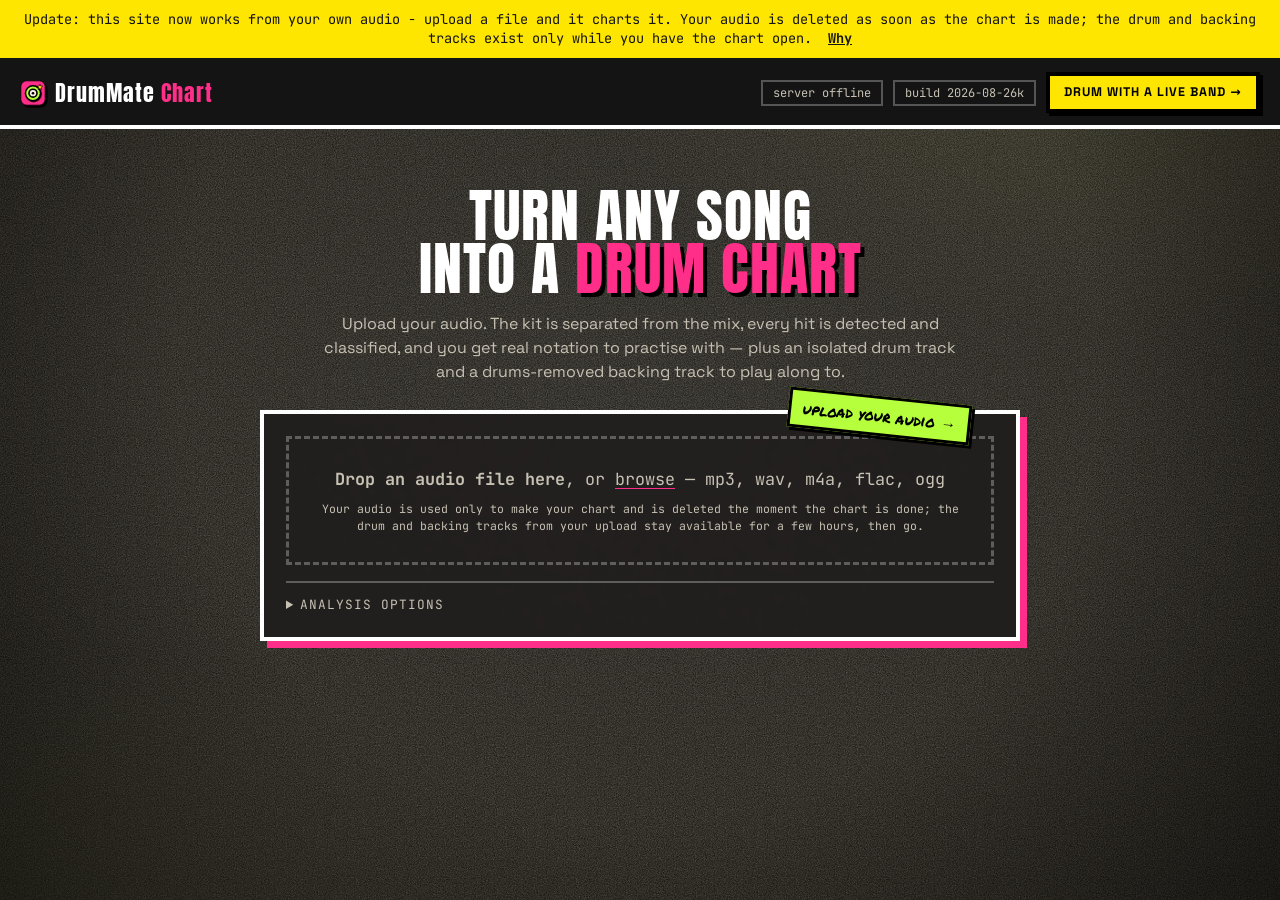
==== commit ab253fcf: "Upload charts keep their drum/backing tracks for the TTL (downloads survive a reload); link charts s" ====
--- a/frontend/index.html
+++ b/frontend/index.html
@@ -5,7 +5,7 @@
 <meta name="viewport" content="width=device-width, initial-scale=1">
 <title>DrumMate Chart</title>
 <link rel="stylesheet" href="fonts.css">
-<link rel="stylesheet" href="style.css?v=2026-08-26j">
+<link rel="stylesheet" href="style.css?v=2026-08-26k">
 <link rel="icon" href="logo.svg" type="image/svg+xml">
 </head>
 <body>
@@ -36,7 +36,7 @@
     <label class="filedrop filedrop-main" id="filedrop">
       <input id="file" type="file" accept="audio/*,video/*" hidden>
       <span><b>Drop an audio file here</b>, or <u>browse</u> &mdash; mp3, wav, m4a, flac, ogg</span>
-      <small class="muted">Your audio is used only to make your chart and is deleted the moment the chart is done; the drum and backing tracks exist only while you have the chart open.</small>
+      <small class="muted">Your audio is used only to make your chart and is deleted the moment the chart is done; the drum and backing tracks from your upload stay available for a few hours, then go.</small>
     </label>
 
     <div class="or hidden" id="link-or"><span>or paste a direct link to an audio file</span></div>
@@ -229,6 +229,6 @@
 </section>
 
 <script src="vendor/vexflow.js"></script>
-<script src="app.js?v=2026-08-26j"></script>
+<script src="app.js?v=2026-08-26k"></script>
 </body>
 </html>
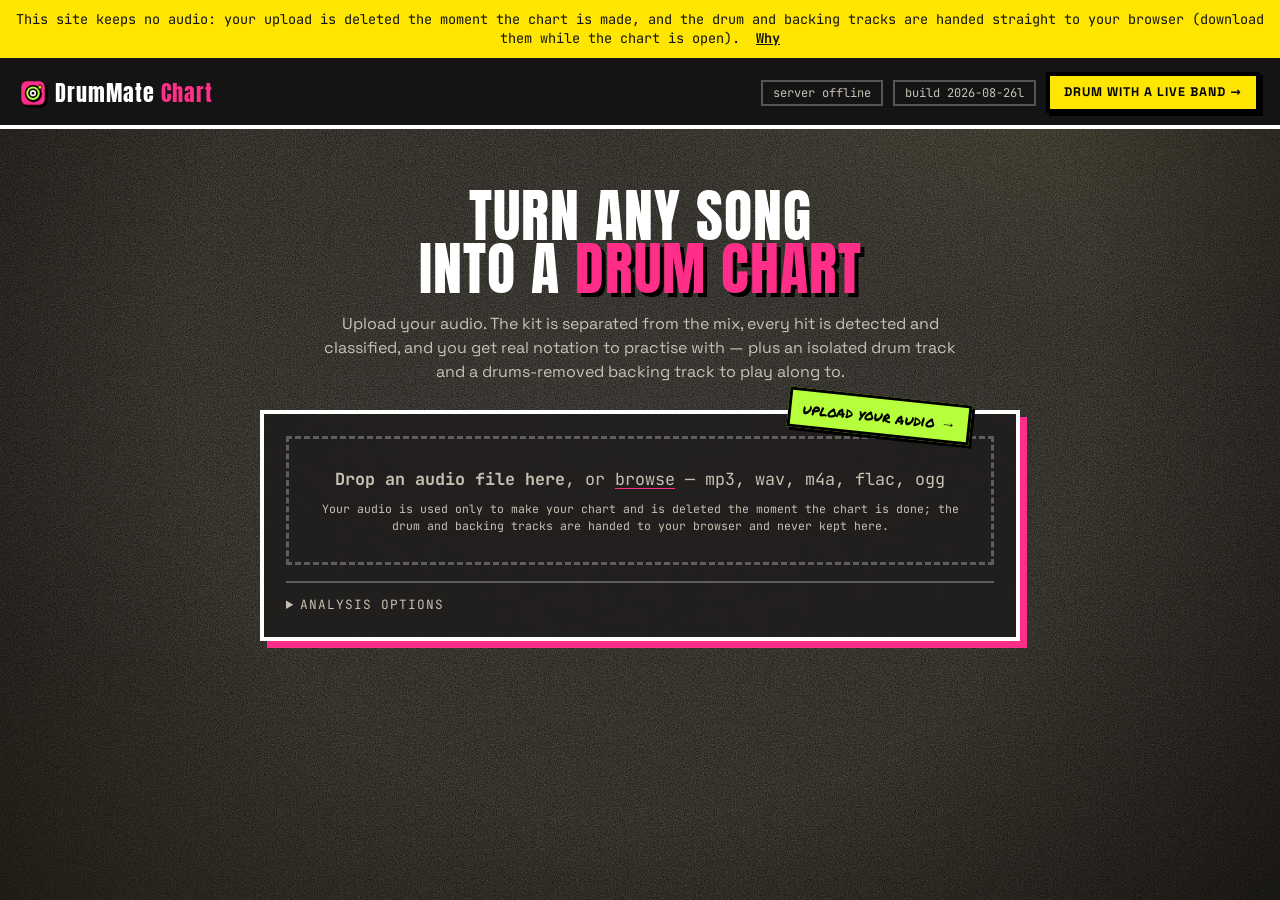
==== commit 7f4f448a: "Zero retention (public site): the browser takes a finished chart's audio into memory and the server " ====
--- a/frontend/index.html
+++ b/frontend/index.html
@@ -5,7 +5,7 @@
 <meta name="viewport" content="width=device-width, initial-scale=1">
 <title>DrumMate Chart</title>
 <link rel="stylesheet" href="fonts.css">
-<link rel="stylesheet" href="style.css?v=2026-08-26k">
+<link rel="stylesheet" href="style.css?v=2026-08-26l">
 <link rel="icon" href="logo.svg" type="image/svg+xml">
 </head>
 <body>
@@ -36,7 +36,7 @@
     <label class="filedrop filedrop-main" id="filedrop">
       <input id="file" type="file" accept="audio/*,video/*" hidden>
       <span><b>Drop an audio file here</b>, or <u>browse</u> &mdash; mp3, wav, m4a, flac, ogg</span>
-      <small class="muted">Your audio is used only to make your chart and is deleted the moment the chart is done; the drum and backing tracks from your upload stay available for a few hours, then go.</small>
+      <small class="muted">Your audio is used only to make your chart and is deleted the moment the chart is done; the drum and backing tracks are handed to your browser and never kept here.</small>
     </label>
 
     <div class="or hidden" id="link-or"><span>or paste a direct link to an audio file</span></div>
@@ -183,6 +183,7 @@
     <label class="check" title="Play the written chart on top of the audio — mismatches become audible"><input id="opt-hear" type="checkbox"> Hear chart</label>
     <label class="check"><input id="opt-follow" type="checkbox" checked> Follow</label>
     <div class="loopbox">
+<p id="audio-gone" class="small muted hidden">The drum and backing tracks for this chart are gone: the site keeps no audio after a chart is delivered. Upload the file again to hear them.</p>
       <button id="btn-loop" class="ghost small" title="Tap, then tap the first and last bar to loop">Loop</button>
       <span id="loop-label" class="muted">off</span>
       <button id="btn-loop-clear" class="ghost small">Clear</button>
@@ -229,6 +230,6 @@
 </section>
 
 <script src="vendor/vexflow.js"></script>
-<script src="app.js?v=2026-08-26k"></script>
+<script src="app.js?v=2026-08-26l"></script>
 </body>
 </html>
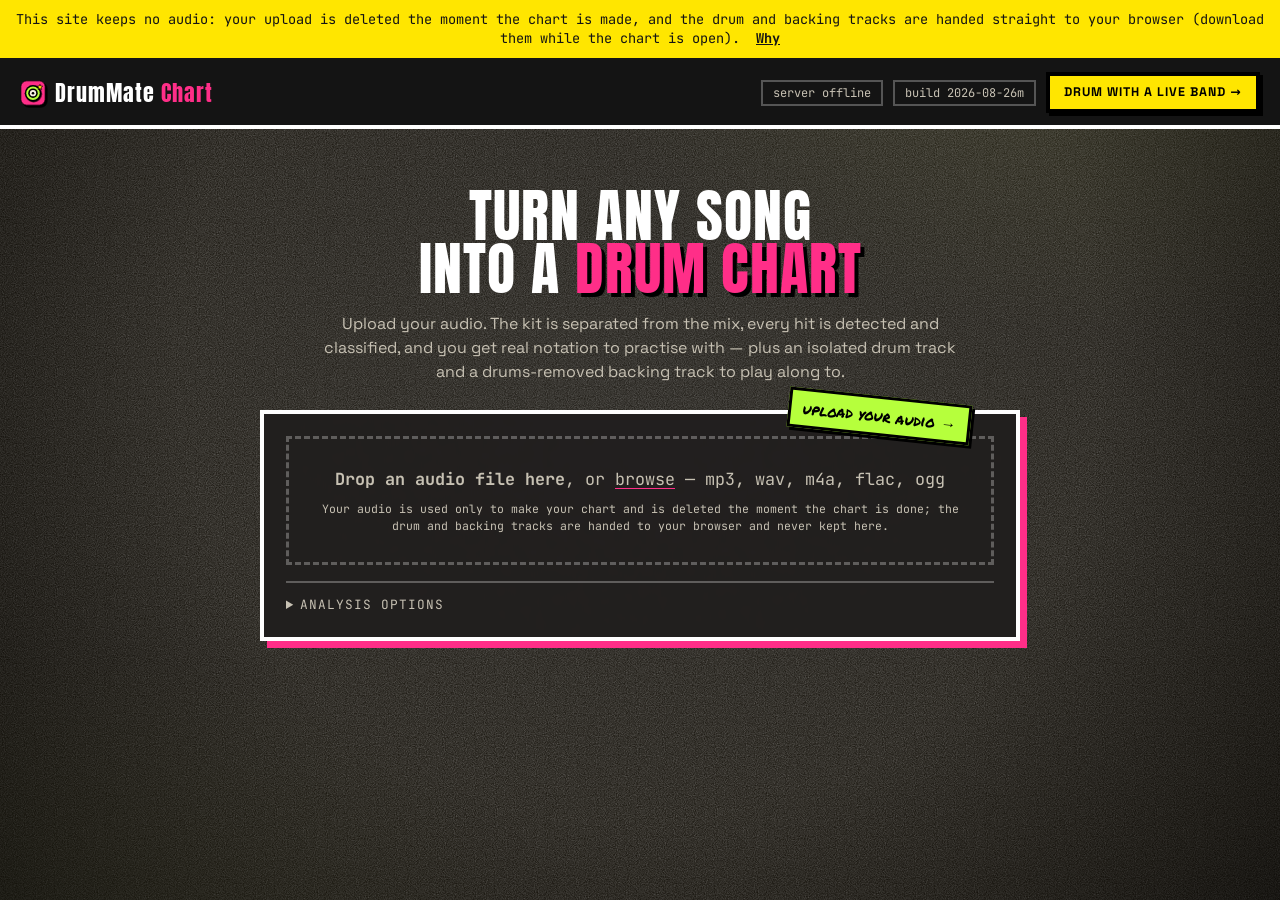
==== commit 6873b9fd: "Copy: DrumMate is for any kit (electronic, pads, acoustic)" ====
--- a/frontend/index.html
+++ b/frontend/index.html
@@ -5,7 +5,7 @@
 <meta name="viewport" content="width=device-width, initial-scale=1">
 <title>DrumMate Chart</title>
 <link rel="stylesheet" href="fonts.css">
-<link rel="stylesheet" href="style.css?v=2026-08-26l">
+<link rel="stylesheet" href="style.css?v=2026-08-26m">
 <link rel="icon" href="logo.svg" type="image/svg+xml">
 </head>
 <body>
@@ -129,7 +129,7 @@
       <div class="wait-ad-copy">
         <div class="wait-ad-kicker">Meet DrumMate</div>
         <h3 id="wait-ad-title">You drum, the band follows.</h3>
-        <p id="wait-ad-text">A live band for your electronic kit that locks to <em>you</em> &mdash; speed up, slow down, drop a fill, and it stays right with you.</p>
+        <p id="wait-ad-text">A live band for your kit &mdash; electronic, pads or acoustic &mdash; that locks to <em>you</em> &mdash; speed up, slow down, drop a fill, and it stays right with you.</p>
         <a class="primary wait-ad-btn" href="https://drummate.app/?utm_source=chart&utm_medium=app&utm_campaign=wait-ad" target="_blank" rel="noopener">Drum with a live band &rarr;</a>
         <div class="wait-ad-dots" id="wait-ad-dots"></div>
       </div>
@@ -214,7 +214,7 @@
   <aside class="promo">
     <div class="promo-text">
       <b>Got the groove? Now drum with a band.</b>
-      <span>DrumMate turns your electronic kit into a live band that follows <em>you</em> &mdash; speed up, slow down, drop a fill, the band stays with you.</span>
+      <span>DrumMate gives your kit &mdash; electronic, pads or acoustic &mdash; a live band that follows <em>you</em> &mdash; speed up, slow down, drop a fill, the band stays with you.</span>
     </div>
     <a class="primary promo-btn" href="https://drummate.app/?utm_source=chart&utm_medium=app&utm_campaign=chart-footer" target="_blank" rel="noopener">Try DrumMate &rarr;</a>
   </aside>
@@ -230,6 +230,6 @@
 </section>
 
 <script src="vendor/vexflow.js"></script>
-<script src="app.js?v=2026-08-26l"></script>
+<script src="app.js?v=2026-08-26m"></script>
 </body>
 </html>
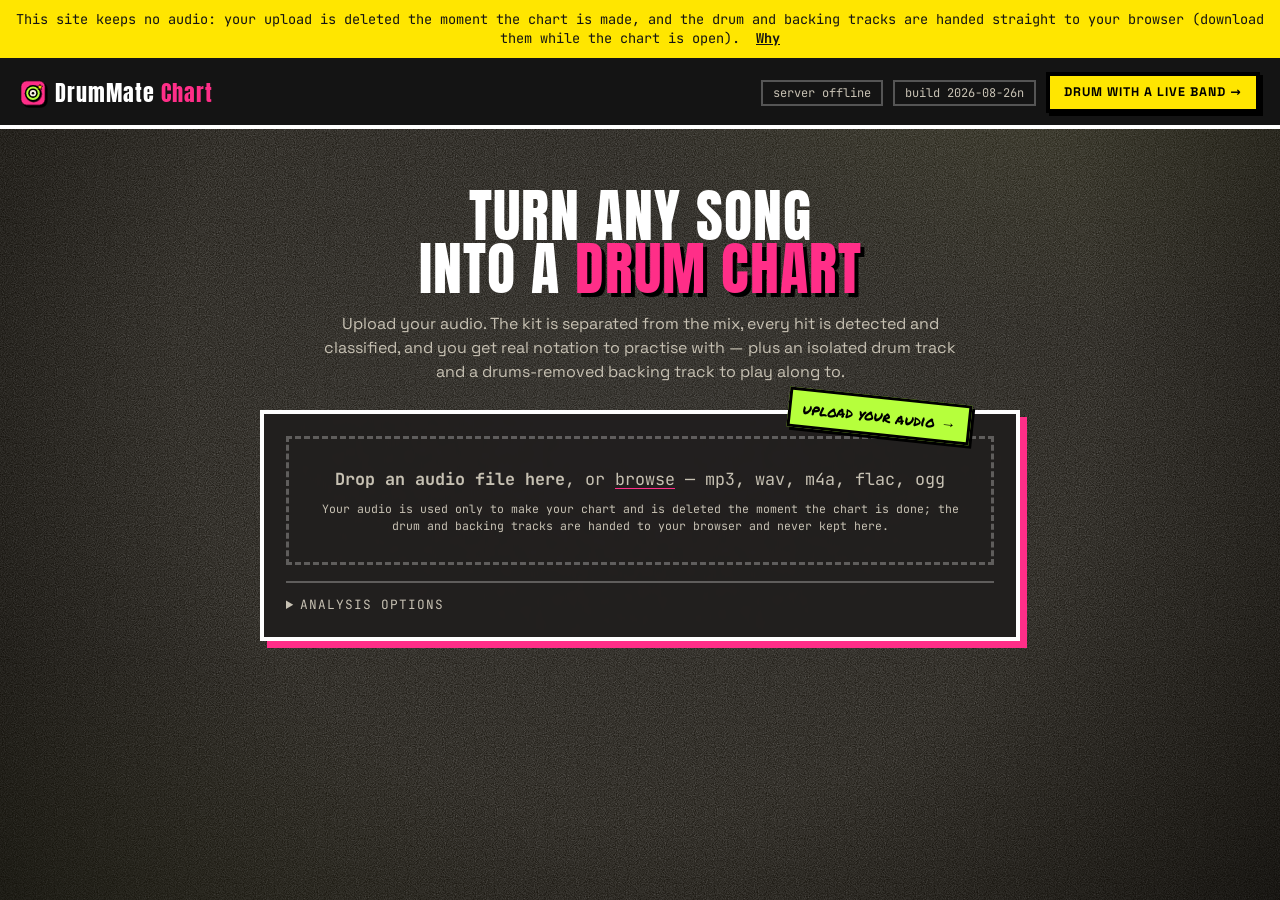
==== commit 32335f33: "Teach-mode tip: any kit" ====
--- a/frontend/index.html
+++ b/frontend/index.html
@@ -5,7 +5,7 @@
 <meta name="viewport" content="width=device-width, initial-scale=1">
 <title>DrumMate Chart</title>
 <link rel="stylesheet" href="fonts.css">
-<link rel="stylesheet" href="style.css?v=2026-08-26m">
+<link rel="stylesheet" href="style.css?v=2026-08-26n">
 <link rel="icon" href="logo.svg" type="image/svg+xml">
 </head>
 <body>
@@ -230,6 +230,6 @@
 </section>
 
 <script src="vendor/vexflow.js"></script>
-<script src="app.js?v=2026-08-26m"></script>
+<script src="app.js?v=2026-08-26n"></script>
 </body>
 </html>
